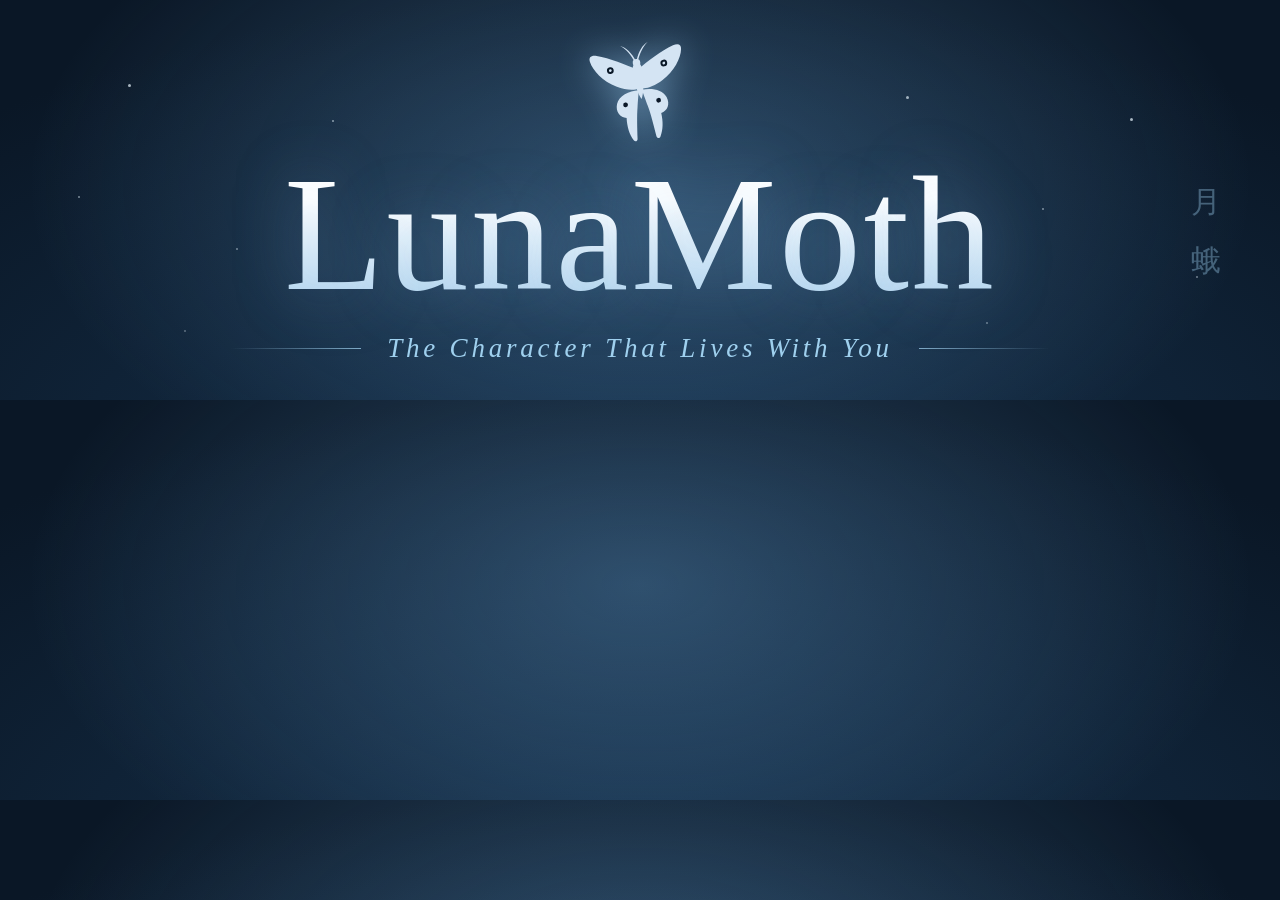
==== assets/banner.html @ 95db5557 "Brand visuals: flat moth app icon, serif GitHub banner, figlet splash restored - assets/icon.svg + i" ====
<!DOCTYPE html>
<!-- LunaMoth GitHub banner source. Render with headless Chrome:
     chrome --headless --screenshot=banner.png --window-size=1280,400 \
            --force-device-scale-factor=2 file://.../banner.html
     Fonts are macOS system serifs (Didot / Hoefler Text) — render on macOS. -->
<html lang="en">
<head>
<meta charset="utf-8">
<style>
  * { margin: 0; padding: 0; box-sizing: border-box; }
  html, body { width: 1280px; height: 400px; overflow: hidden; }
  body {
    position: relative;
    background:
      radial-gradient(ellipse 900px 520px at 50% 46%, rgba(110, 170, 220, .34), rgba(110, 170, 220, 0) 68%),
      radial-gradient(ellipse 1400px 700px at 50% 120%, #16314c, #0a1726 70%);
    background-color: #0a1726;
    display: flex;
    flex-direction: column;
    align-items: center;
    justify-content: center;
  }

  /* stars */
  .star { position: absolute; border-radius: 50%; background: #eaf7ff; }

  /* the moth sigil */
  .sigil { width: 108px; margin-bottom: 2px; opacity: .96;
           filter: drop-shadow(0 0 18px rgba(160, 210, 245, .55)); }

  h1 {
    font-family: "Didot", "Hoefler Text", serif;
    font-weight: 400;
    font-size: 164px;
    line-height: 1.04;
    letter-spacing: .015em;
    background: linear-gradient(180deg, #ffffff 30%, #a8cfec 100%);
    -webkit-background-clip: text;
    -webkit-text-fill-color: transparent;
    text-shadow: 0 0 64px rgba(140, 195, 240, .35);
  }

  .sub {
    margin-top: 14px;
    display: flex;
    align-items: center;
    gap: 26px;
  }
  .sub .rule {
    width: 130px; height: 1px;
    background: linear-gradient(90deg, rgba(159, 208, 238, 0), rgba(159, 208, 238, .75));
  }
  .sub .rule.right { transform: scaleX(-1); }
  .sub em {
    font-family: "Hoefler Text", "Didot", serif;
    font-style: italic;
    font-weight: 400;
    font-size: 27px;
    letter-spacing: .14em;
    color: #9fd0ee;
    white-space: nowrap;
  }

  .hanzi {
    position: absolute;
    right: 54px; top: 50%;
    transform: translateY(-50%);
    writing-mode: vertical-rl;
    font-family: "Songti SC", "STSong", serif;
    font-size: 30px;
    letter-spacing: .42em;
    color: rgba(159, 208, 238, .38);
  }
</style>
</head>
<body>
  <!-- scattered stars -->
  <div class="star" style="left:128px;  top:84px;  width:3px; height:3px; opacity:.7"></div>
  <div class="star" style="left:236px;  top:248px; width:2px; height:2px; opacity:.45"></div>
  <div class="star" style="left:332px;  top:120px; width:2px; height:2px; opacity:.55"></div>
  <div class="star" style="left:184px;  top:330px; width:2px; height:2px; opacity:.35"></div>
  <div class="star" style="left:906px;  top:96px;  width:3px; height:3px; opacity:.65"></div>
  <div class="star" style="left:1042px; top:208px; width:2px; height:2px; opacity:.5"></div>
  <div class="star" style="left:1130px; top:118px; width:3px; height:3px; opacity:.7"></div>
  <div class="star" style="left:986px;  top:322px; width:2px; height:2px; opacity:.4"></div>
  <div class="star" style="left:78px;   top:196px; width:2px; height:2px; opacity:.5"></div>
  <div class="star" style="left:1196px; top:276px; width:2px; height:2px; opacity:.45"></div>

  <!-- the moth sigil: same geometry as assets/icon.svg, moonlight white -->
  <svg class="sigil" viewBox="240 270 544 560" xmlns="http://www.w3.org/2000/svg">
    <defs>
      <g id="half">
        <path d="M 506 402 C 490 360 470 328 442 308 C 470 318 496 352 510 394 Z"/>
        <path d="M 507 436 C 460 408 380 360 318 342 C 290 334 276 344 280 366
                 C 288 412 330 472 394 508 C 442 535 486 542 504 532 Z"/>
        <path d="M 503 542 C 455 538 400 556 386 596 C 372 634 392 666 424 672
                 C 420 716 426 756 444 788 C 450 798 462 796 464 784
                 C 470 730 476 670 486 626 C 492 596 500 560 503 548 Z"/>
        <circle cx="376" cy="424" r="17" fill="#0a1726"/>
        <circle cx="376" cy="424" r="7"/>
        <circle cx="428" cy="606" r="12" fill="#0a1726"/>
      </g>
    </defs>
    <g fill="#dcebfa" transform="rotate(-8 512 530)">
      <use href="#half"/>
      <use href="#half" transform="matrix(-1,0,0,1,1024,0)"/>
      <path d="M 512 404 C 530 404 538 426 537 458 C 536 510 526 562 512 588
               C 498 562 488 510 487 458 C 486 426 494 404 512 404 Z"/>
      <circle cx="512" cy="404" r="19"/>
    </g>
  </svg>

  <h1>LunaMoth</h1>

  <div class="sub">
    <div class="rule"></div>
    <em>The Character That Lives With You</em>
    <div class="rule right"></div>
  </div>

  <div class="hanzi">月　蛾</div>
</body>
</html>
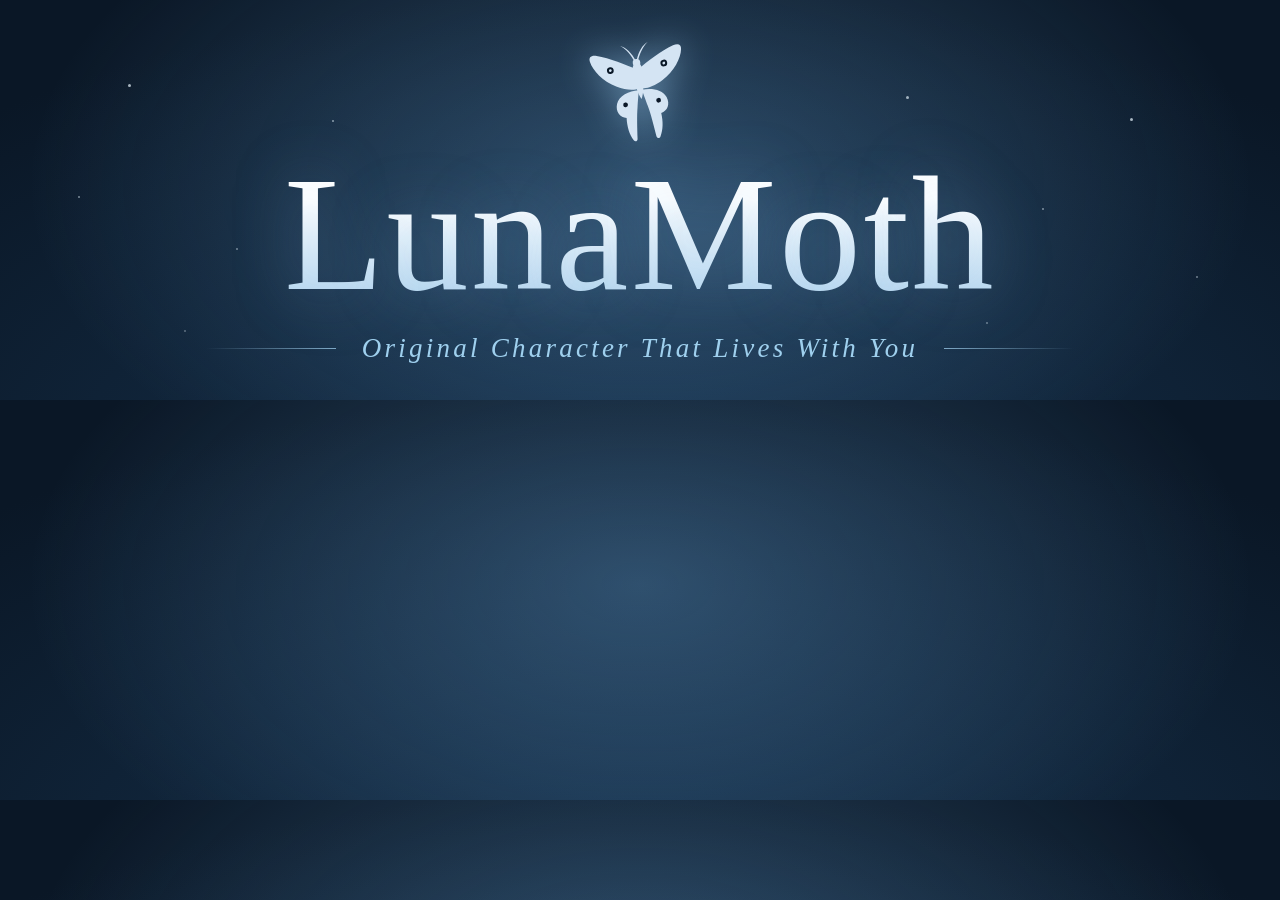
==== commit 00db89c7: "Banner: subtitle -> "Original Character That Lives With You" Co-Authored-By: Claude <noreply@anthrop" ====
--- a/assets/banner.html
+++ b/assets/banner.html
@@ -52,24 +52,13 @@
   }
   .sub .rule.right { transform: scaleX(-1); }
   .sub em {
-    font-family: "Hoefler Text", "Didot", serif;
+    font-family: "Didot", serif;
     font-style: italic;
     font-weight: 400;
     font-size: 27px;
-    letter-spacing: .14em;
+    letter-spacing: .12em;
     color: #9fd0ee;
     white-space: nowrap;
-  }
-
-  .hanzi {
-    position: absolute;
-    right: 54px; top: 50%;
-    transform: translateY(-50%);
-    writing-mode: vertical-rl;
-    font-family: "Songti SC", "STSong", serif;
-    font-size: 30px;
-    letter-spacing: .42em;
-    color: rgba(159, 208, 238, .38);
   }
 </style>
 </head>
@@ -114,10 +103,9 @@
 
   <div class="sub">
     <div class="rule"></div>
-    <em>The Character That Lives With You</em>
+    <em>Original Character That Lives With You</em>
     <div class="rule right"></div>
   </div>
 
-  <div class="hanzi">月　蛾</div>
 </body>
 </html>
